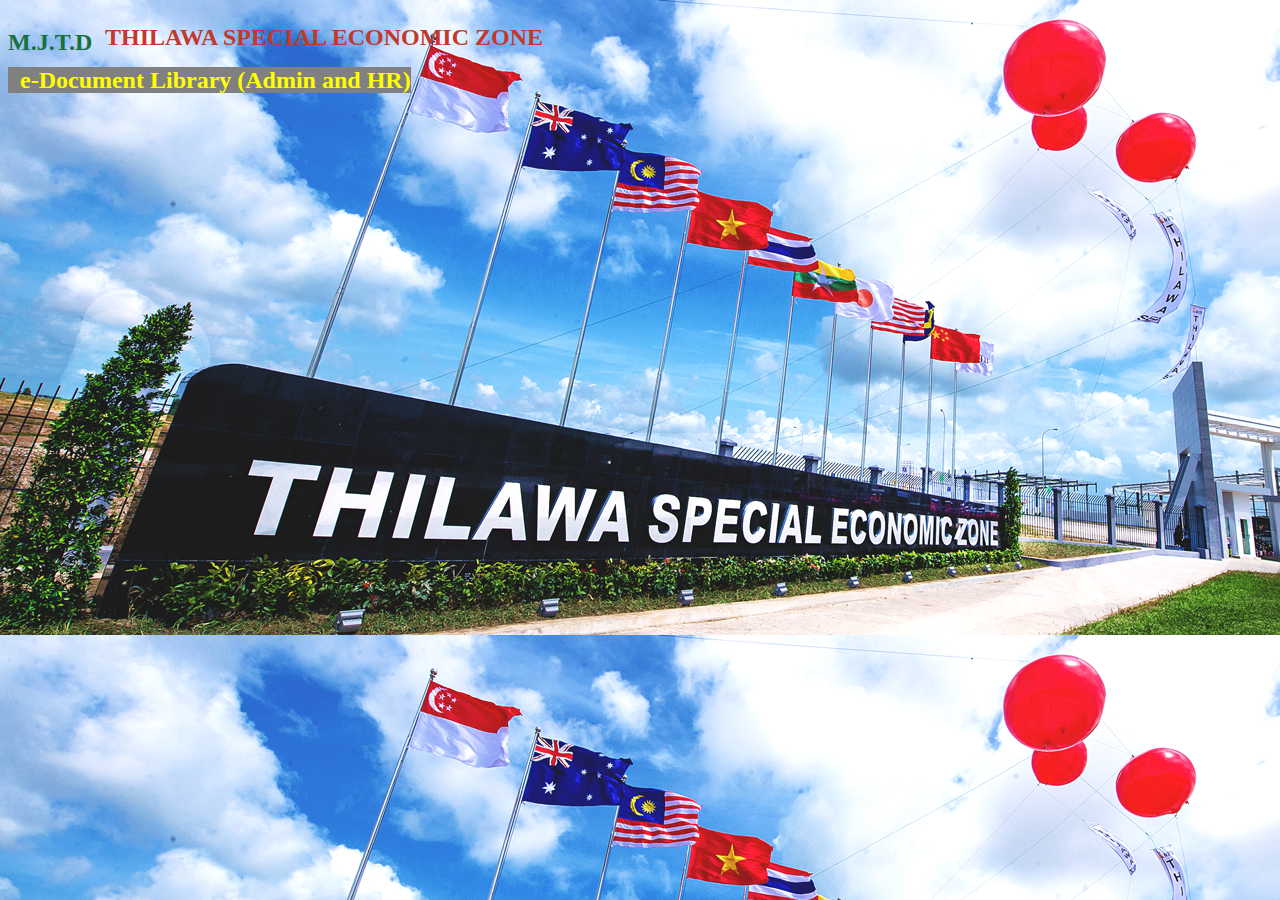
==== index.html @ b323a87c "Add files via upload" ====
<!DOCTYPE html>
<html>

  <head>
<meta http-equiv="Content-Language" content="en-us">
<meta http-equiv="Content-Type" content="text/html; charset=windows-1252">
<meta name="GENERATOR" content="Microsoft FrontPage 4.0">
<meta name="ProgId" content="FrontPage.Editor.Document">
<title>e-Document Library</title>
<style fprolloverstyle>A:hover {color: #ff3300; text-transform: capitalize; font-size: 10pt; font-weight: bold}
</style>
<script language="JavaScript" fptype="dynamicanimation">
<!--
function dynAnimation() {}
function clickSwapImg() {}
//-->
</script>
<script language="JavaScript1.2" fptype="dynamicanimation" src="animate.js">
</script>
<meta name="Microsoft Theme" content="blends 011, default">
<meta name="Microsoft Border" content="tlb, default">
</head>

<body onload="dynAnimation()" bgcolor=85C1E9   bgno-repeat center center fixed; 
color="#000000" text="#000000" link="#000000" vlink="#000000" alink="#000000"><!--msnavigation--><table border="0" cellpadding="0" cellspacing="0" width="50%"><tr><td><!--mstheme--><font face="Trebuchet MS, Arial, Helvetica">
<div style="position: absolute; top: 0; left: 133; width: 349; height: 54">
  <h1 align="left"><!--mstheme--><font color="#330099"><b><font color="#196F3D" size="5.5" face="Arial Black">M.J.T.D</font></b><!--mstheme--></font></h1>

</div>
<div style="position: relative; top: 18; left: 134; width: 755; height: 120">
  <p align="center" style="margin-top: 10; margin-bottom: 10"><b><font face="Times New Roman" size="5" color="#C0392B">THILAWA SPECIAL ECONOMIC ZONE</font></b></p> 
 <p align="left" style="margin-top: 10; margin-bottom: 10"><b><font color="#FFFF00" size="5" face="Century"><span style="background-color: #808080">&nbsp;
  e-Document Library (Admin and HR) 
  </span></font></b>
  </p>

<style>

body
 {
  background-image: url('MJTDBackground.png');
   background-repeat: repeat;
}

</style>
</body>
</html>
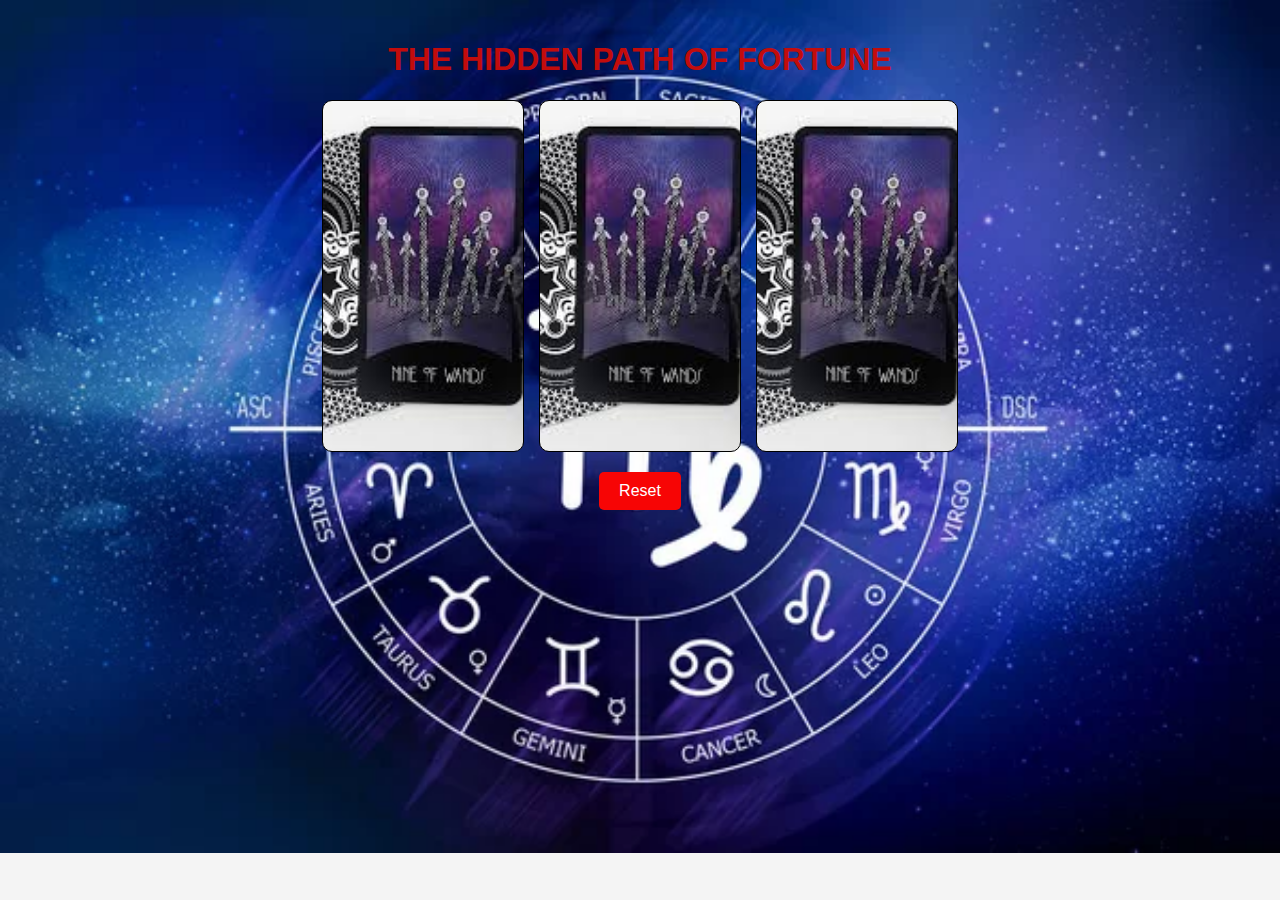
==== commit a361fd83: "Update index.html" ====
--- a/index.html
+++ b/index.html
@@ -1,47 +1,27 @@
 <!DOCTYPE html>
-<html>
+<html lang="en">
+<head>
+    <meta charset="UTF-8">
+    <meta name="viewport" content="width=device-width, initial-scale=1.0">
+    <title>Simple Tarot Card Reader</title>
+    <link rel="stylesheet" href="styles.css">
+</head>
+<body>
+    <h1>THE HIDDEN PATH OF FORTUNE</h1>
+    
+    <div id="tarot-cards-container">
+        <div class="tarot-card hidden-card" onclick="revealCard(this)"></div>
+        <div class="tarot-card hidden-card" onclick="revealCard(this)"></div>
+        <div class="tarot-card hidden-card" onclick="revealCard(this)"></div>
+    </div>
+    <button onclick="resetCards()">Reset</button>
 
-  <head>
-<meta http-equiv="Content-Language" content="en-us">
-<meta http-equiv="Content-Type" content="text/html; charset=windows-1252">
-<meta name="GENERATOR" content="Microsoft FrontPage 4.0">
-<meta name="ProgId" content="FrontPage.Editor.Document">
-<title>e-Document Library</title>
-<style fprolloverstyle>A:hover {color: #ff3300; text-transform: capitalize; font-size: 10pt; font-weight: bold}
-</style>
-<script language="JavaScript" fptype="dynamicanimation">
-<!--
-function dynAnimation() {}
-function clickSwapImg() {}
-//-->
-</script>
-<script language="JavaScript1.2" fptype="dynamicanimation" src="animate.js">
-</script>
-<meta name="Microsoft Theme" content="blends 011, default">
-<meta name="Microsoft Border" content="tlb, default">
-</head>
+    <div id="card-display">
+        <img id="tarot-card-image" src="" alt="Your Card" style="display: none;">
+        <p id="card-meaning"></p>
+        <audio id="flip-sound" src="sounds/card-flip.mp3"></audio>
+    </div>
 
-<body onload="dynAnimation()" bgcolor=85C1E9   bgno-repeat center center fixed; 
-color="#000000" text="#000000" link="#000000" vlink="#000000" alink="#000000"><!--msnavigation--><table border="0" cellpadding="0" cellspacing="0" width="50%"><tr><td><!--mstheme--><font face="Trebuchet MS, Arial, Helvetica">
-<div style="position: absolute; top: 0; left: 133; width: 349; height: 54">
-  <h1 align="left"><!--mstheme--><font color="#330099"><b><font color="#196F3D" size="5.5" face="Arial Black">M.J.T.D</font></b><!--mstheme--></font></h1>
-
-</div>
-<div style="position: relative; top: 18; left: 134; width: 755; height: 120">
-  <p align="center" style="margin-top: 10; margin-bottom: 10"><b><font face="Times New Roman" size="5" color="#C0392B">THILAWA SPECIAL ECONOMIC ZONE</font></b></p> 
- <p align="left" style="margin-top: 10; margin-bottom: 10"><b><font color="#FFFF00" size="5" face="Century"><span style="background-color: #808080">&nbsp;
-  e-Document Library (Admin and HR) 
-  </span></font></b>
-  </p>
-
-<style>
-
-body
- {
-  background-image: url('MJTDBackground.png');
-   background-repeat: repeat;
-}
-
-</style>
+    <script src="script.js"></script>
 </body>
-</html>+</html>
--- a/styles.css
+++ b/styles.css
@@ -0,0 +1,78 @@
+/* General Styles */
+body {
+    font-family: Arial, sans-serif;
+    text-align: center;
+    background-image: url(bg.jpg);
+    background-repeat: no-repeat;
+    background-size: cover;
+    background-color: #f4f4f4;
+    margin: 0;
+    padding: 20px;
+}
+
+h1 {
+    color: #c20c0c;
+}
+
+#tarot-cards-container {
+    display: flex;
+    justify-content: center;
+    gap: 15px;
+    margin-top: 20px;
+}
+
+.tarot-card {
+    width: 200px;
+    height: 350px;
+    background-image: url('fd.jpg'); /* Default hidden card image */
+    background-size: cover;
+    background-position: center;
+    border: 1px solid #000;
+    border-radius: 10px;
+    cursor: pointer;
+    transition: transform 0.5s ease-in-out, background-image 0.5s ease-in-out;
+}
+
+.tarot-card.hidden-card {
+    background-image: url('fd.jpg'); /* Ensure hidden cards use the default image */
+}
+
+.tarot-card.revealed-card {
+    background-image: url(''); /* This will be set dynamically in JavaScript */
+}
+
+/* Rotation for Reversed Cards */
+.tarot-card.revealed-card.reversed {
+    transform: rotate(180deg);
+}
+
+/* Hover Effect */
+.tarot-card:hover {
+    transform: scale(1.1);
+    box-shadow: 0 10px 20px rgba(0, 0, 0, 0.5);
+}
+
+/* Card Meaning Text */
+#card-meaning {
+    font-size: 18px;
+    font-weight: 900;
+    margin-top: 20px;
+    color: #f80505;
+}
+
+/* Reset Button */
+button {
+    margin-top: 20px;
+    padding: 10px 20px;
+    font-size: 16px;
+    cursor: pointer;
+    background-color: #f70505;
+    color: #fff;
+    border: none;
+    border-radius: 5px;
+    transition: background-color 0.3s ease;
+}
+
+button:hover {
+    background-color: #555;
+}